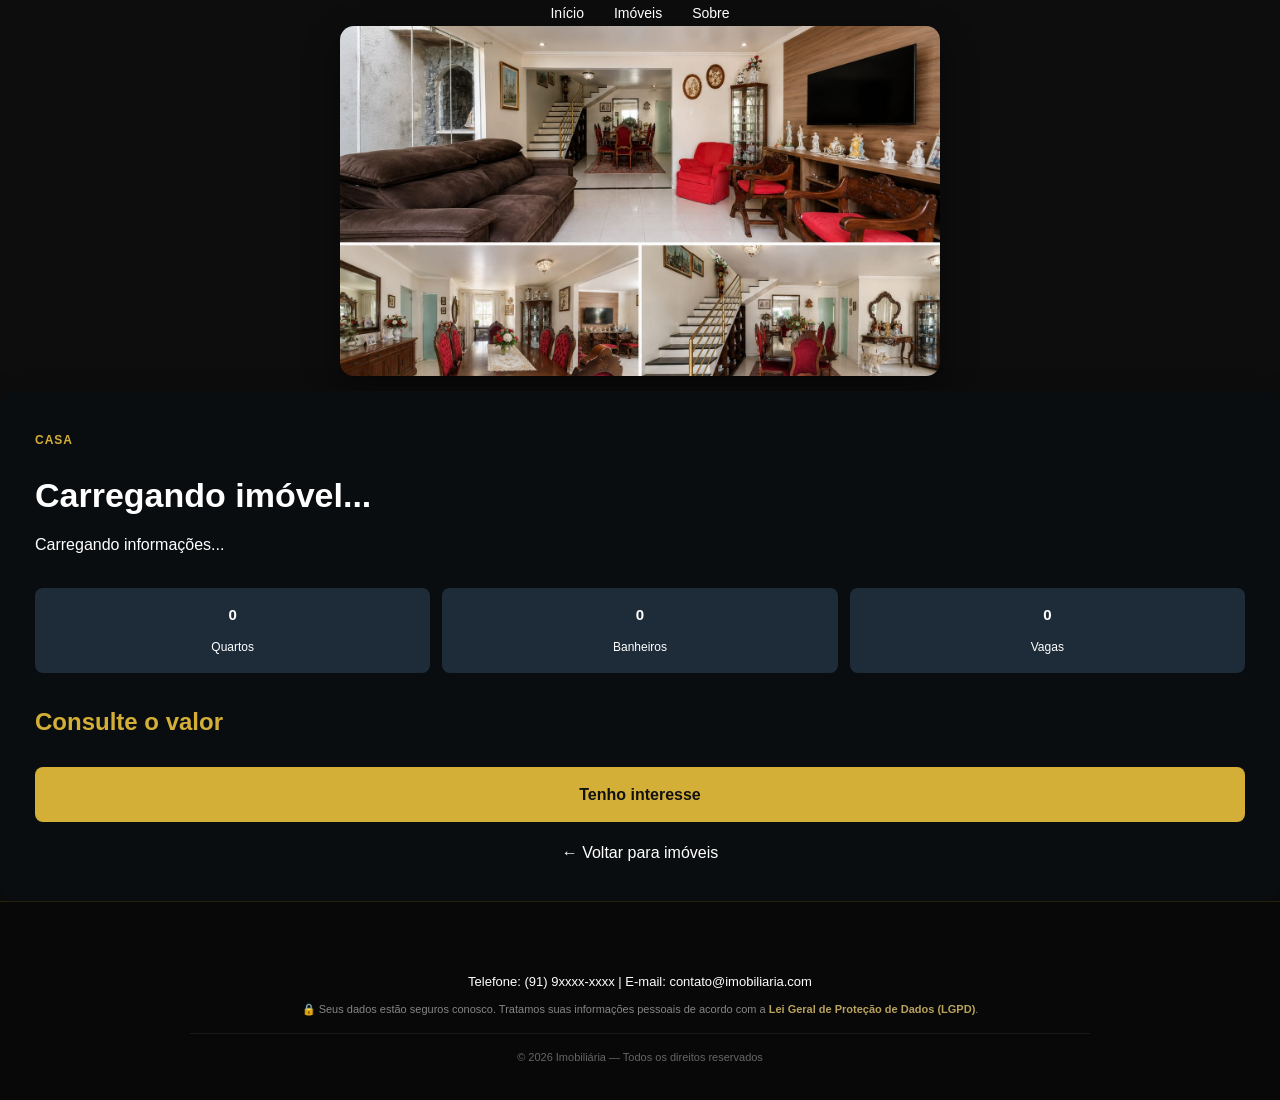
==== imoveis.html @ b68db01e "Primeira versão do site imobiliário" ====
<!DOCTYPE html>
<html lang="pt-BR">

<head>
    <meta charset="UTF-8">
    <meta name="viewport" content="width=device-width, initial-scale=1.0">

    <title>Casa no Umarizal | Marcos Mocoso</title>

    <link rel="stylesheet" href="style.css">
</head>

<body>

    <!-- MENU -->
    <header>
        <nav class="menu">
            <ul>
                <li><a href="index.html">Início</a></li>
                <li><a href="imoveis.html">Imóveis</a></li>
                <li><a href="sobre.html">Sobre</a></li>
                
            </ul>
    </nav>
</header>

    <main class="detalhes-imovel">

    <div class="galeria-imovel">

        <img
            id="fotoPrincipal"
            class="foto-principal-imovel"
            src="img/casa-1.jpg"
            alt="Imóvel"
        >

        <div
            class="miniaturas-imovel"
            id="listaMiniaturas">
        </div>
        
        <!-- MODAL DE ZOOM DA FOTO -->
<div id="modalFoto" class="modal-foto">
    <button id="fecharModal" class="fechar-modal">&times;</button>

    <button id="fotoAnterior" class="seta-foto esquerda">
        &#10094;
    </button>

    <img id="fotoZoom" src="" alt="Foto ampliada">

    <button id="proximaFoto" class="seta-foto direita">
        &#10095;
    </button>
</div>
    </div>


    <div class="informacoes-detalhe">

        <span
            id="tipoImovel"
            class="tipo-imovel">
            CASA
        </span>

        <h1 id="tituloImovel">
            Carregando imóvel...
        </h1>

        <p
            id="descricaoImovel"
            class="descricao-detalhe">
            Carregando informações...
        </p>


        <div class="caracteristicas">

            <div>
                <strong id="quartosImovel">0</strong>
                <span>Quartos</span>
            </div>

            <div>
                <strong id="banheirosImovel">0</strong>
                <span>Banheiros</span>
            </div>

            <div>
                <strong id="vagasImovel">0</strong>
                <span>Vagas</span>
            </div>

        </div>


        <h2
            id="precoImovel"
            class="valor">
            Consulte o valor
        </h2>


                <a
                
            href="index.html#contato"
            class="botao-interesse">
            Tenho interesse
        </a>
            

            <a
            href="index.html#imoveis"
            class="voltar-imoveis">
            ← Voltar para imóveis
        </a>

    </div>

</main>

<script src="java.js/imoveis.js"></script>


  <!--  ABAIXO DAS FOTOS — COLOCA OS IDs NAS INFOS TAMBÉM! 
   
            
 <!- RODAPÉ -->
    <footer>

        <div class="footer-conteudo">

            <p>
                Telefone: (91) 9xxxx-xxxx |
                E-mail: contato@imobiliaria.com
            </p>

            
            <p class="lgpd-texto">
                🔒 Seus dados estão seguros conosco.
                Tratamos suas informações pessoais de acordo
                com a <strong>Lei Geral de Proteção de Dados (LGPD)</strong>.
            </p>

            <p class="copyright">
                &copy; 2026 Imobiliária — Todos os direitos reservados
            </p>

        </div>

    </footer>

</body>

</html>
---- style.css ----
/* =========================================================

   RESET / CONFIGURAÇÕES GERAIS

========================================================= */
* {

    margin: 0;

    padding: 0;

    box-sizing: border-box;

}
html {

    scroll-behavior: smooth;

}
body {

    font-family: "Poppins", sans-serif;

    background: #0d0d0d;

    color: #ffffff;

    line-height: 1.6;

}
img {

    max-width: 100%;

}
a {

    text-decoration: none;

}
button,

input,

textarea,

select {

    font-family: "Poppins", sans-serif;

}
/* =========================================================

   CORES PRINCIPAIS

   Dourado: #d4af37

   Hover: #f0c84b

========================================================= */
/* =========================================================

   CABEÇALHO

========================================================= */
.header {

    width: 100%;

    min-height: 90px;

    padding: 12px 5%;

    display: flex;

    align-items: center;

    justify-content: space-between;

    background: #0d0d0d;

    border-bottom: 1px solid rgba(212, 175, 55, 0.20);

    position: relative;

    z-index: 100;

}
/* =========================================================

   LOGO

========================================================= */
.logo {

    display: flex;

    align-items: center;

}
.logo img {

    width: 270px;

    height: auto;

    display: block;

}
/* =========================================================

   MENU

========================================================= */
.menu ul {

    display: flex;

    align-items: center;

    justify-content: center;

    gap: 30px;

    list-style: none;

}
.menu a {

    color: #ffffff;

    font-size: 14px;

    font-weight: 500;

    transition: 0.3s ease;

}
.menu a:hover,

.menu a.ativo {

    color: #d4af37;

}
/* =========================================================

   HERO / BANNER PRINCIPAL

========================================================= */
.hero {

    min-height: 650px;

    padding: 80px 5%;

    display: grid;

    grid-template-columns: 1fr  0.85fr;

    direction: ltr;

    align-items: center;

    gap: 60px;

    overflow: hidden;

    background:

        linear-gradient(

            90deg,

            #0d0d0d 0%,

            #030405 55%,

            #080b0e 100%

        );

}
/* LINHAS DECORATIVAS */
.hero::before {

    content: "";

    position: absolute;

    width: 500px;

    height: 500px;

    right: -250px;

    top: -150px;

    border: 1px solid rgba(212, 175, 55, 0.15);

    border-radius: 50%;

    pointer-events: none;

}
.hero::after {

    content: "";

    position: absolute;

    width: 350px;

    height: 350px;

    left: -200px;

    bottom: -200px;

    border: 1px solid rgba(255, 255, 255, 0.06);

    border-radius: 50%;

    pointer-events: none;

}
/* =========================================================

   CONTEÚDO DO HERO

========================================================= */
.hero-conteudo {

    max-width: 650px;

    position: relative;

    z-index: 1;

}
/* SUBTÍTULO */
.subtitulo {

    display: inline-block;

    margin-bottom: 20px;

    color: #d4af37;

    font-size: 13px;

    font-weight: 600;

    letter-spacing: 3px;

}
/* TÍTULO */
.hero h1 {

    font-size: clamp(45px, 5vw, 72px);

    line-height: 1.08;

    font-weight: 600;

    margin-bottom: 25px;

    color: #ffffff;

}
.hero h1 span {

    color: #d4af37;

}
/* TEXTO */
.hero-conteudo p {

    max-width: 570px;

    color: #ffffff;

    font-size: 17px;

    line-height: 1.8;

    margin-bottom: 35px;

}
/* =========================================================

   BOTÕES DO HERO

========================================================= */
.hero-botoes {

    display: flex;

    align-items: center;

    gap: 15px;

    flex-wrap: wrap;

}
.botao-principal,

.botao-secundario {

    display: inline-flex;

    justify-content: center;

    align-items: center;

    min-width: 170px;

    padding: 14px 25px;

    border-radius: 6px;

    font-size: 14px;

    font-weight: 600;

    text-align: center;

    text-decoration: none;

    transition: 0.3s ease;

}
/* BOTÃO DOURADO */
.botao-principal {

    background: #d4af37;

    color: #111111;

    box-shadow:

        0 8px 25px rgba(212, 175, 55, 0.20);

}
.botao-principal:hover {

    background: #f0c84b;

    transform: translateY(-3px);

}
/* BOTÃO TRANSPARENTE */
.botao-secundario {

    display: inline-flex;

    justify-content: center;

    align-items: center;

    min-width: 170px;

    padding: 14px 25px;

    border: 1px solid #d4af37;

    border-radius: 6px;

    color: #d4af37;

    background: rgba(255, 255, 255, 0.03);

    font-size: 14px;

    font-weight: 600;

    text-align: center;

    text-decoration: none;

    transition: 0.3s ease;

    box-sizing: border-box;

}
.botao-secundario:hover {

    background: #d4af37;

    color: #111111;

    transform: translateY(-3px);

}
.botao-secundario:hover {

    border-color: #d4af37;

    color: #d4af37;

    transform: translateY(-3px);

}
/* =========================================================

   IMAGEM DE DESTAQUE DO HERO

========================================================= */
/* =========================================================

   IMAGEM DE DESTAQUE DO HERO

========================================================= */
.hero-imagem {

    position: relative;

    border-radius: 18px;

    overflow: hidden;

}
.hero-imagem img {

    width: 100%;

    height: 350px;

    object-fit: cover;

    display: block;

    border-radius: 18px;

    box-shadow: 0 20px 45px rgba(0, 0, 0, 0.45);

}
.informacoes-imovel {

    position: absolute;

    left: 20px;

    bottom: 20px;

    width: fit-content;

    max-width: 80%;

    padding: 12px 18px;

    background: rgba(0, 0, 0, 0.70);

    border-radius: 10px;

    z-index: 2;

    color: #ffffff;

}
.informacoes-imovel h3 {

    margin: 0 0 8px;

    color: #ffffff;

}
.informacoes-imovel p {

    margin: 0 0 8px;

    color: #ffffff;

}
.informacoes-imovel strong {

    color: #d4af37;

}
/* Sombra sobre a foto */
/* INFORMAÇÃO SOBRE A IMAGEM */
.informacao-imovel {

    position: absolute;

    left: 20px;

    right: 20px;

    bottom: 20px;

    padding: 15px;

    background: rgba(13, 13, 13, 0.90);

    border-left: 3px solid #d4af37;

    border-radius: 12px;

    z-index: 10;

}
.informacao-imovel h3 {

    color: #ffffff;

    font-size: 17px;

    margin-bottom: 3px;

}
.informacao-imovel p {

    color: #c8c8c8;

    font-size: 13px;

    margin-bottom: 5px;

}
.informacao-imovel strong {

    color: #d4af37;

    font-size: 14px;

}
/* =========================================================

   SEÇÃO DE IMÓVEIS

========================================================= */
.imoveis {

    padding: 80px 5% 90px;

    background: #111820;

}
/* =========================================================

   TÍTULO DA SEÇÃO

========================================================= */
.titulo-secao {

    max-width: 700px;

    margin: 0 auto 50px;

    text-align: center;

}
.titulo-secao span {

    display: block;

    margin-bottom: 10px;

    color: #d4af37;

    font-size: 12px;

    font-weight: 600;

    letter-spacing: 3px;

}
.titulo-secao h2 {

    color: #ffffff;

    font-size: 38px;

    line-height: 1.2;

    margin-bottom: 15px;

}
.titulo-secao p {

    color: #ffffff;

    font-size: 15px;

}
/* =========================================================

   CARDS DE IMÓVEIS

========================================================= */
.cards-imoveis {

    max-width: 1150px;

    margin: 0 auto;

    display: grid;

    grid-template-columns: repeat(2, 1fr);

    gap: 30px;

}
/* CARD */
.card {

    overflow: hidden;

    background: #16212c;

    border: 1px solid rgba(255, 255, 255, 0.05);

    border-radius: 12px;

    box-shadow:

        0 10px 20px rgba(0, 0, 0, 0.25);

    transition: 0.3s ease;

}
.card:hover {

    transform: translateY(-5px);

    box-shadow:

        0 15px 35px rgba(0, 0, 0, 0.35);

}
/* =========================================================

   FOTOS DOS CARDS

========================================================= */
.card img {

    width: 100%;

    height: 190px;

    object-fit: contain;

    display: block;

}
/* CONTEÚDO */
.card-conteudo {

    padding: 25px;

}
/* TIPO DO IMÓVEL */
.tipo-imovel {

    display: inline-block;

    margin-bottom: 10px;

    color: #d4af37;

    font-size: 12px;

    font-weight: 600;

    letter-spacing: 1px;

}
/* TÍTULO */
.card h3 {

    color: #ffffff;

    font-size: 22px;

    line-height: 1.3;

    margin-bottom: 12px;

}
/* DESCRIÇÃO */
.card p {

    color: #ffffff;

    font-size: 14px;

    line-height: 1.6;

    margin-bottom: 20px;

}
/* =========================================================

   GALERIA DO IMÓVEL

========================================================= */
.galeria-imovel {

    width: 100%;

    max-width: 600px;

    margin: 0 auto;

}
/* FOTO PRINCIPAL */
.foto-principal-imovel {

    width: 100%;

    height: 350px;

    object-fit: cover;

    display: block;

    border-radius: 14px;

    box-shadow: 0 12px 35px rgba(0, 0, 0, 0.45);

}
/* MINIATURAS */
.miniaturas-imovel {

    display: flex;

    gap: 10px;

    margin-top: 12px;

}
.miniaturas-imovel img {

    width: 200px;

    height: 100px;

    object-fit: cover;

    display: block;

    border-radius: 6px;

    cursor: pointer;

    border: 2px solid transparent;

    transition: 0.3s ease;

}
.miniaturas-imovel img:hover {

    border-color: #d4af37;

    transform: translateY(-2px);

}
/* =========================================================

   PREÇO

========================================================= */
.card h4 {

    color: #d4af37;

    font-size: 18px;

    margin-bottom: 18px;

}
/* =========================================================

   BOTÃO DO CARD

========================================================= */
.card .botao {

    display: block;

    width: 100%;

    box-sizing: border-box;

    text-align: center;

    background: #d4af37;

    color: #111111;

    padding: 12px;

    border-radius: 8px;

    font-size: 14px;

    font-weight: 600;

    transition: 0.3s ease;

}
.card .botao:hover {

    background: #f0c84b;

    transform: translateY(-2px);

}
/* =========================================================

   TÍTULO DA PÁGINA DE IMÓVEIS

========================================================= */
.titulo-pagina {

    padding: 60px 5% 40px;

    text-align: center;

    background: #0d0d0d;

}
.titulo-pagina h2 {

    color: #ffffff;

    font-size: 38px;

    margin-bottom: 10px;

}
.titulo-pagina h2 span {

    color: #d4af37;

}
.titulo-pagina p {

    color: #ffffff;

    font-size: 15px;

}
/* =========================================================

   PÁGINA DE DETALHES DO IMÓVEL

========================================================= */
.informacoes-detalhe {

    background: #0a0d0f;

    padding: 35px;

    border-radius: 14px;

    box-shadow:

        0 10px 30px rgba(0, 0, 0, 0.35);

}
.informacoes-detalhe h1 {

    color: #ffffff;

    font-size: 34px;

    line-height: 1.2;

    margin: 15px 0;

}
.descricao-detalhe {

    color: #ffffff;

    font-size: 16px;

    line-height: 1.7;

}
/* =========================================================

   CARACTERÍSTICAS

========================================================= */
.caracteristicas {

    display: grid;

    grid-template-columns: repeat(3, 1fr);

    gap: 12px;

    margin: 30px 0;

}
.caracteristicas div {

    background: #1e2c3a;

    padding: 15px 8px;

    border-radius: 8px;

    text-align: center;

}
.caracteristicas strong {

    display: block;

    color: #ffffff;

    font-size: 15px;

    margin-bottom: 6px;

}
.caracteristicas span {

    color: #ffffff;

    font-size: 12px;

}
/* =========================================================

   VALOR

========================================================= */
.valor {

    color: #d4af37;

    font-size: 24px;

    margin-bottom: 25px;

}
/* =========================================================

   BOTÃO TENHO INTERESSE

========================================================= */
.botao-interesse {

    display: block;

    width: 100%;

    box-sizing: border-box;

    text-align: center;

    background: #d4af37;

    color: #111111;

    text-decoration: none;

    padding: 15px;

    border-radius: 8px;

    font-weight: 600;

    transition: 0.3s;

}
.botao-interesse:hover {

    background: #f0c84b;

    transform: translateY(-2px);

}
/* =========================================================

   VOLTAR PARA IMÓVEIS

========================================================= */
.voltar-imoveis {

    display: block;

    text-align: center;

    color: #ffffff;

    text-decoration: none;

    margin-top: 18px;

    transition: 0.3s;

}
.voltar-imoveis:hover {

    color: #d4af37;

}
/* =========================================================

   PÁGINA SOBRE

========================================================= */
.sobre {

    padding: 80px 5% 90px;

    background: #111820;

}
.sobre > h2 {

    text-align: center;

    color: #ffffff;

    font-size: 38px;

    margin-bottom: 50px;

}
.sobre > h2::after {

    content: "";

    display: block;

    width: 60px;

    height: 2px;

    margin: 15px auto 0;

    background: #d4af37;

}
/* CONTEÚDO */
.sobre-conteudo {

    max-width: 1050px;

    margin: 0 auto;

    display: grid;

    grid-template-columns: 0.8fr 1.2fr;

    gap: 90px;

    align-items: center;

}
/* FOTO DO CORRETOR */
.foto-corretor {

    width: 100%;

    max-width: 400px;

    margin: 0 auto;

}
.foto-corretor img {

    width: 100%;

    max-height: 480px;

    object-fit: cover;

    display: block;

    border-radius: 14px;

    border: 1px solid rgba(212, 175, 55, 0.35);

    box-shadow:

        0 15px 40px rgba(0, 0, 0, 0.35);

}
/* TEXTO */
.texto-sobre h3 {

    color: #d4af37;

    font-size: 30px;

    margin-bottom: 20px;

}
.texto-sobre p {

    color: #ffffff;

    font-size: 15px;

    line-height: 1.8;

    margin-bottom: 18px;

}
.texto-sobre strong {

    color: #d4af37;

}
/* =========================================================
   ÁREA DE CONTATO
========================================================= */
/* =========================================================

   FORMULÁRIO DE CONTATO

========================================================= */
/* Área externa */
.area-formulario {

    min-height: 70vh;

    padding: 70px 20px;

    display: flex;

    justify-content: center;

    align-items: center;

    background: linear-gradient(135deg, #0d0d0d, #151d25);

}
/* Cartão do formulário */
.card-formulario {

    width: 100%;

    max-width: 500px;

    margin: 0 auto;

    padding: 35px;

    background: #0d1114;

    border: 1px solid rgba(212, 175, 55, 0.15);

    border-radius: 14px;

    box-shadow: 0 15px 40px rgba(0, 0, 0, 0.45);

}
/* Logo */
.marcos-logo {

    margin-bottom: 20px;

    text-align: center;

}
.marcos-logo img {

    width: 190px;

    max-width: 80%;

    height: auto;

}
/* Título e descrição */
.card-formulario h2 {

    margin-bottom: 6px;

    color: #ffffff;

    font-size: 28px;

    text-align: center;

}
.card-formulario > p {

    margin-bottom: 25px;

    color: #ffffff;

    font-size: 13px;

    text-align: center;

}
/* Espaçamento dos campos */
.campo {

    margin-bottom: 16px;

}
.campo label {

    display: block;

    margin-bottom: 6px;

    color: #ffffff;

    font-size: 13px;

    font-weight: 500;

}
/* Campos de entrada */
.campo input,

.campo textarea,

.campo select {

    width: 100%;

    padding: 12px 13px;

    border: 1px solid #56606a;

    border-radius: 7px;

    background: #111111;

    color: #ffffff;

    font-family: "Poppins", sans-serif;

    font-size: 13px;

    outline: none;

    transition: border-color 0.3s ease,

                box-shadow 0.3s ease;

    box-sizing: border-box;

}
/* Destaque ao selecionar um campo */
.campo input:focus,

.campo textarea:focus,

.campo select:focus {

    border-color: #d4af37;

    box-shadow: 0 0 0 2px rgba(212, 175, 55, 0.12);

}
/* Texto de orientação */
.campo input::placeholder,

.campo textarea::placeholder {

    color: #888888;

}
/* Mensagem */
.campo textarea {

    min-height: 120px;

    resize: vertical;

}
/* Lista de opções */
.campo select {

    cursor: pointer;

}
/* Botão de envio */
.botao-formulario {

    width: 100%;

    padding: 13px;

    border: none;

    border-radius: 7px;

    background: #d4af37;

    color: #111111;

    font-family: "Poppins", sans-serif;

    font-size: 14px;

    font-weight: 600;

    cursor: pointer;

    transition: background 0.3s ease,

                transform 0.3s ease,

                box-shadow 0.3s ease;

}
/* Efeito ao passar o mouse */
.botao-formulario:hover {

    background: #c29c2b;

    transform: translateY(-2px);

    box-shadow: 0 8px 20px rgba(212, 175, 55, 0.20);

}
.contato {

    padding: 80px 5%;

    background:

        linear-gradient(

            135deg,

            #0e1216,

            #0d0d0d

        );

    text-align: center;

}
.contato > div {

    max-width: 750px;

    margin: 0 auto;

}
.contato span {

    display: block;

    color: #d4af37;

    font-size: 12px;

    font-weight: 600;

    letter-spacing: 3px;

    margin-bottom: 12px;

}
.contato h2 {

    color: #ffffff;

    font-size: 38px;

    line-height: 1.2;

    margin-bottom: 15px;

}
.contato p {

    font-size: 15px;

    margin-bottom: 30px;

}
/* =========================================================

   REDES SOCIAIS

========================================================= */
.redes-sociais {

    display: flex;

    justify-content: center;

    align-items: center;

    gap: 12px;

    margin-top: 20px;

}
.redes-sociais a,

.social-link {

    width: 42px;

    height: 42px;

    display: flex;

    justify-content: center;

    align-items: center;

    border: 1px solid rgba(212, 175, 55, 0.45);

    border-radius: 50%;

    color: #d4af37;

    font-size: 20px;

    font-weight: bold;

    text-decoration: none;

    line-height: 1;

    transition: 0.3s ease;

}
.redes-sociais a:hover,

.social-link:hover {

    background: #d4af37;

    color: #111111;

    transform: translateY(-3px);

}
.social-link span {

    font-size: 20px;

    font-weight: bold;

    line-height: 1;

}
/* =========================================================

   RODAPÉ

========================================================= */
footer {

    padding: 45px 5% 25px;

    text-align: center;

    background: #080808;

    border-top: 1px solid rgba(212, 175, 55, 0.15);

}
footer h3 {

    color: #d4af37;

    font-size: 20px;

    margin-bottom: 8px;

}
footer p {

    color: #ffffff;

    font-size: 13px;

    margin-bottom: 8px;

}
.footer-conteudo {

    max-width: 900px;

    margin: 25px auto 0;

}
.lgpd-texto {

    color: #858585;

    font-size: 11px;

    line-height: 1.6;

}
.lgpd-texto strong {

    color: #b8a25c;

}
.copyright {

    padding-top: 15px;

    margin-top: 15px;

    border-top: 1px solid rgba(255, 255, 255, 0.07);

    color: #666666;

    font-size: 11px;

}
/* =========================================================

   RESPONSIVIDADE - TABLET

========================================================= */
@media (max-width: 950px) {

    .hero {

        grid-template-columns: 1fr;

        padding-top: 60px;

        padding-bottom: 60px;

    }

    .hero-conteudo {

        max-width: 750px;

        margin: 0 auto;

        text-align: center;

    }

    .hero-conteudo p {

        margin-left: auto;

        margin-right: auto;

    }

    .hero-botoes {

        justify-content: center;

    }

    .hero-imagem {

        margin: 0 auto;

        max-width: 650px;

    }

    .cards-imoveis {

        grid-template-columns: repeat(2, 1fr);

    }

    .detalhes-imovel {

        grid-template-columns: 1fr;

        padding: 60px 5%;

    }

    .imagem-detalhe {

        max-width: 700px;

        margin: 0 auto;

    }

    .informacoes-detalhe {

        max-width: 700px;

        width: 100%;

        margin: 0 auto;

    }

    .sobre-conteudo {

        grid-template-columns: 1fr;

        gap: 40px;

    }

    .foto-corretor {

        max-width: 350px;

    }

}
/* =========================================================

   GALERIA DE FOTOS DO IMÓVEL

========================================================= */
/* Foto principal */
.foto-principal-imovel {

    cursor: zoom-in;

}
/* Miniaturas das fotos */
.miniaturas-imovel {

    display: flex;

    flex-wrap: wrap;

    gap: 10px;

    margin-top: 15px;

}
.miniaturas-imovel img {

    width: 100px;

    height: 75px;

    object-fit: cover;

    cursor: pointer;

    flex-shrink: 0;

    border: 2px solid transparent;

    border-radius: 5px;

    transition: border-color 0.3s ease;

}
.miniaturas-imovel img:hover {

    border-color: #d4af37;

}
/* =========================================================

   MODAL DE ZOOM

========================================================= */
.modal-foto {

    display: none !important;

    position: fixed;

    inset: 0;

    z-index: 9999;

    align-items: center;

    justify-content: center;

    padding: 20px;

    background: rgba(0, 0, 0, 0.96);

}
/* Exibe o modal quando ativado pelo JavaScript */
.modal-foto {

    display: none !important;

}
.modal-foto.ativo {

    display: flex !important;

}
/* Foto ampliada */
#fotoZoom {

    display: block;

    max-width: 94vw;

    max-height: 90vh;

    width: auto;

    height: auto;

    object-fit: contain;

    border: 1px solid #d4af37;

    border-radius: 6px;

}
/* Botão de fechar */
.fechar-modal {

    position: absolute;

    top: 15px;

    right: 25px;

    z-index: 10001;

    background: transparent;

    border: none;

    color: #d4af37;

    font-size: 42px;

    cursor: pointer;

}
/* Setas para trocar de foto */
.seta-foto {

    position: absolute;

    top: 50%;

    z-index: 10001;

    display: flex;

    align-items: center;

    justify-content: center;

    width: 45px;

    height: 45px;

    transform: translateY(-50%);

    background: rgba(0, 0, 0, 0.7);

    border: 1px solid #d4af37;

    border-radius: 50%;

    color: #d4af37;

    font-size: 24px;

    cursor: pointer;

}
.seta-foto.esquerda {

    left: 20px;

}
.seta-foto.direita {

    right: 20px;

}
.fechar-modal:hover,

.seta-foto:hover {

    color: #f0c84b;

    border-color: #f0c84b;

}
/* =========================================================

   RESPONSIVIDADE - CELULAR

========================================================= */
@media (max-width: 700px) {

    /* CABEÇALHO */

    .header {

        min-height: auto;

        padding: 12px 20px;

        flex-direction: column;

        gap: 15px;

    }

    .logo img {

        width: 145px;

    }

    .menu ul {

        gap: 15px;

        flex-wrap: wrap;

        justify-content: center;

    }

    .menu a {

        font-size: 12px;

    }

    /* HERO */

    .hero {

        padding: 55px 20px;

        gap: 40px;

    }

    .subtitulo {

        font-size: 10px;

        letter-spacing: 2px;

    }

    .hero h1 {

        font-size: 43px;

    }

    .hero-conteudo p {

        font-size: 15px;

        line-height: 1.7;

    }

    .hero-botoes {

        flex-direction: column;

        width: 100%;

    }

    .botao-principal,

    .botao-secundario {

        width: 100%;

        text-align: center;

    }

    .hero-imagem img {

        height: 280px;

    }

    .informacao-imovel {

        left: 12px;

        right: 12px;

        bottom: 12px;

        padding: 12px;

    }

    /* IMÓVEIS */

    .imoveis {

        padding: 55px 20px 65px;

    }

    .titulo-secao {

        margin-bottom: 35px;

    }

    .titulo-secao h2 {

        font-size: 30px;

    }

    .cards-imoveis {

        grid-template-columns: 1fr;

        gap: 25px;

    }

    .card img {

        height: 210px;

    }

    .card-conteudo {

        padding: 20px;

    }

    .card h3 {

        font-size: 20px;

    }

    /* TÍTULO DE PÁGINA */

    .titulo-pagina {

        padding: 45px 20px 30px;

    }

    .titulo-pagina h2 {

        font-size: 30px;

    }

    /* DETALHES DO IMÓVEL */

    .detalhes-imovel {

        padding: 40px 20px;

    }

    .galeria-imovel {

        max-width: 600px;

        width: 100%;

    }

    .foto-principal-imovel {

        width: 100%;

        height: 350px;

        object-fit: cover;

    }

    .miniaturas-imovel {

        justify-content: center;

        flex-direction: row;

        flex-wrap: nowrap;

        gap: 8px;

        overflow-x: auto;

    }

    .miniaturas-imovel img {

        width: 70px;

        height: 55px;

    }

    .imagem-detalhe img {

        max-height: 300px;

    }

    .informacoes-detalhe {

        padding: 25px 20px;

    }

    .informacoes-detalhe h1 {

        font-size: 28px;

    }

    .descricao-detalhe {

        font-size: 14px;

    }

    .caracteristicas {

        grid-template-columns: 1fr;

        gap: 10px;

        margin: 25px 0;

    }

    .valor {

        font-size: 21px;

    }

    /* SOBRE */

    .sobre {

        padding: 55px 20px 65px;

    }

    .sobre > h2 {

        font-size: 30px;

        margin-bottom: 35px;

    }

    .foto-corretor {

        max-width: 300px;

    }

    .texto-sobre h3 {

        font-size: 25px;

    }

    .texto-sobre p {

        font-size: 14px;

    }

    /* CONTATO DA HOME */

    .contato {

        padding: 60px 20px;

    }

    .contato h2 {

        font-size: 30px;

    }

    /* FORMULÁRIO */

    .area-formulario {

        padding: 45px 15px;

    }

    .card-formulario {

        padding: 25px 20px;

    }

    .marcos-logo img {

        width: 160px;

    }

    .card-formulario h2 {

        font-size: 24px;

    }

    /* REDES SOCIAIS */

    .redes-sociais {

        gap: 10px;

    }

    .redes-sociais a,

    .social-link {

        width: 40px;

        height: 40px;

    }

    /* RODAPÉ */

    footer {

        padding: 35px 20px 20px;

    }

}
/* =========================================================

   AJUSTES DO MODAL PARA CELULAR

========================================================= */
@media (max-width: 600px) {

    .modal-foto {

        padding: 10px;

    }

    #fotoZoom {

        max-width: 96vw;

        max-height: 82vh;

    }

    .fechar-modal {

        top: 8px;

        right: 12px;

        font-size: 36px;

    }

    .seta-foto {

        width: 38px;

        height: 38px;

        font-size: 20px;

    }

    .seta-foto.esquerda {

        left: 5px;

    }

    .seta-foto.direita {

        right: 5px;

    }

}

/* ==========================================
   PÁGINA SOBRE - MARCOS MOSCOSO
   Tema preto e dourado
========================================== */

.pagina-sobre {
    width: min(1120px, 92%);
    margin: 0 auto;
    padding: 65px 0 80px;
    color: #f5f5f5;
}

.sobre-cabecalho {
    text-align: center;
    margin-bottom: 55px;
}

.sobre-subtitulo {
    display: inline-block;
    color: #d4af37;
    font-size: 12px;
    font-weight: 600;
    letter-spacing: 3px;
    margin-bottom: 14px;
}

.sobre-cabecalho h1 {
    margin: 0 0 15px;
    font-size: clamp(34px, 5vw, 52px);
    font-weight: 600;
    color: #ffffff;
}

.sobre-cabecalho h1 span {
    color: #d4af37;
}

.sobre-cabecalho > p {
    color: #bdbdbd;
    font-size: 16px;
    line-height: 1.8;
}

/* Conteúdo em duas colunas */

.sobre-conteudo {
    display: grid;
    grid-template-columns: minmax(280px, 0.85fr) minmax(0, 1.15fr);
    gap: 55px;
    align-items: start;
}

/* Foto */

.foto-corretor {
    position: relative;
    overflow: hidden;
    border: 1px solid rgba(212, 175, 55, 0.45);
    border-radius: 8px;
    background: #151515;
}

.foto-corretor img {
    display: block;
    width: 100%;
    height: 480px;
    object-fit: cover;
    object-position: center top;
}

.foto-legenda {
    padding: 22px;
    background: #151515;
    border-top: 1px solid rgba(212, 175, 55, 0.4);
}

.foto-legenda span {
    color: #d4af37;
    font-size: 10px;
    letter-spacing: 2px;
}

.foto-legenda h2 {
    margin: 9px 0 0;
    color: #ffffff;
    font-size: 23px;
}

/* Texto de apresentação */

.texto-sobre h2 {
    margin: 0 0 22px;
    color: #ffffff;
    font-size: clamp(25px, 3vw, 34px);
    line-height: 1.35;
}

.texto-sobre > p {
    margin: 0 0 18px;
    color: #c7c7c7;
    font-size: 15px;
    line-height: 1.9;
}

.texto-sobre strong {
    color: #e4c65a;
}

/* Credenciais profissionais */

.credenciais {
    margin-top: 32px;
    padding-top: 24px;
    border-top: 1px solid rgba(212, 175, 55, 0.3);
}

.credenciais h3 {
    margin: 0 0 20px;
    color: #d4af37;
    font-size: 18px;
}

.credencial-item {
    display: flex;
    align-items: center;
    gap: 17px;
    padding: 15px 0;
    border-bottom: 1px solid #292929;
}

.credencial-simbolo {
    display: flex;
    align-items: center;
    justify-content: center;
    flex-shrink: 0;
    width: 42px;
    height: 42px;
    border: 1px solid #8f7628;
    border-radius: 50%;
    color: #d4af37;
    font-size: 12px;
}

.credencial-item strong {
    display: block;
    margin-bottom: 5px;
    color: #ffffff;
}

.credencial-item p {
    margin: 0;
    color: #a9a9a9;
    font-size: 14px;
}

/* Missão */

.sobre-missao {
    margin-top: 85px;
    padding: 48px 35px;
    text-align: center;
    background: linear-gradient(135deg, #171717, #101010);
    border: 1px solid rgba(212, 175, 55, 0.35);
    border-radius: 8px;
}

.sobre-missao h2 {
    max-width: 700px;
    margin: 0 auto 18px;
    color: #ffffff;
    font-size: clamp(24px, 4vw, 34px);
    line-height: 1.4;
}

.sobre-missao > p {
    max-width: 720px;
    margin: 0 auto 28px;
    color: #bdbdbd;
    font-size: 15px;
    line-height: 1.9;
}

.sobre-missao .botao-principal {
    display: inline-block;
    padding: 14px 26px;
    color: #111111;
    background: #d4af37;
    border: 1px solid #d4af37;
    border-radius: 4px;
    text-decoration: none;
    font-weight: 600;
    transition: background 0.25s, color 0.25s;
}

.sobre-missao .botao-principal:hover {
    color: #d4af37;
    background: transparent;
}

/* Rodapé */

.rodape-sobre {
    padding: 28px 20px;
    text-align: center;
    background: #080808;
    border-top: 1px solid rgba(212, 175, 55, 0.3);
}

.rodape-sobre p {
    margin: 8px 0;
    color: #a9a9a9;
    font-size: 13px;
    line-height: 1.8;
}

.rodape-sobre span {
    color: #d4af37;
    margin: 0 6px;
}

/* Responsividade para celular */

@media (max-width: 768px) {
    .pagina-sobre {
        padding: 45px 0 55px;
    }

    .sobre-cabecalho {
        margin-bottom: 35px;
    }

    .sobre-conteudo {
        grid-template-columns: 1fr;
        gap: 32px;
    }

    .foto-corretor {
        max-width: 430px;
        width: 100%;
        margin: 0 auto;
    }

    .foto-corretor img {
        height: auto;
        max-height: 480px;
        aspect-ratio: 4 / 5;
    }

    .sobre-missao {
        margin-top: 50px;
        padding: 35px 22px;
    }

    .rodape-sobre p {
        overflow-wrap: anywhere;
    }
}
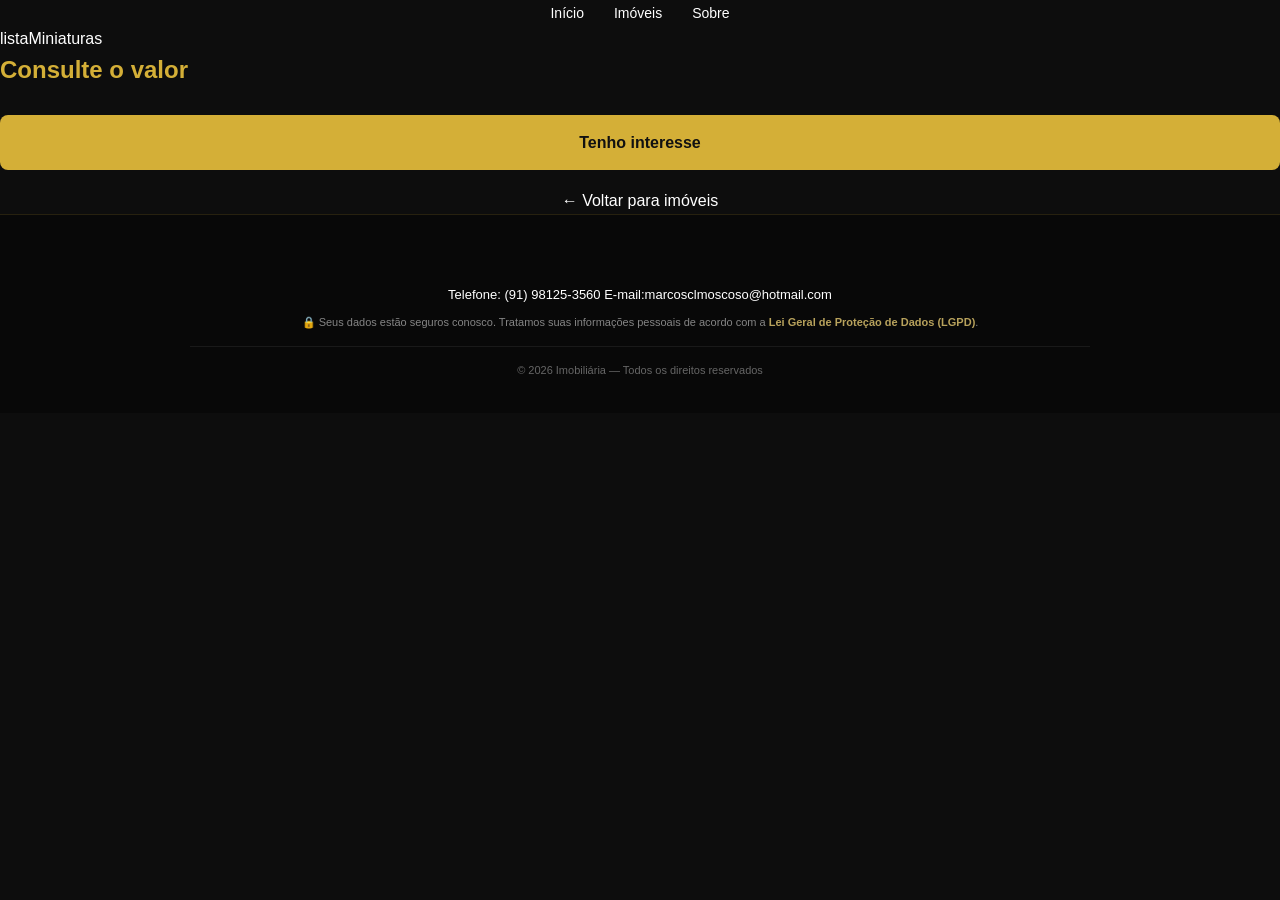
==== commit 5cfa076d: "Adicina requirements.txt" ====
--- a/imoveis.html
+++ b/imoveis.html
@@ -24,74 +24,7 @@
     </nav>
 </header>
 
-    <main class="detalhes-imovel">
-
-    <div class="galeria-imovel">
-
-        <img
-            id="fotoPrincipal"
-            class="foto-principal-imovel"
-            src="img/casa-1.jpg"
-            alt="Imóvel"
-        >
-
-        <div
-            class="miniaturas-imovel"
-            id="listaMiniaturas">
-        </div>
-        
-        <!-- MODAL DE ZOOM DA FOTO -->
-<div id="modalFoto" class="modal-foto">
-    <button id="fecharModal" class="fechar-modal">&times;</button>
-
-    <button id="fotoAnterior" class="seta-foto esquerda">
-        &#10094;
-    </button>
-
-    <img id="fotoZoom" src="" alt="Foto ampliada">
-
-    <button id="proximaFoto" class="seta-foto direita">
-        &#10095;
-    </button>
-</div>
-    </div>
-
-
-    <div class="informacoes-detalhe">
-
-        <span
-            id="tipoImovel"
-            class="tipo-imovel">
-            CASA
-        </span>
-
-        <h1 id="tituloImovel">
-            Carregando imóvel...
-        </h1>
-
-        <p
-            id="descricaoImovel"
-            class="descricao-detalhe">
-            Carregando informações...
-        </p>
-
-
-        <div class="caracteristicas">
-
-            <div>
-                <strong id="quartosImovel">0</strong>
-                <span>Quartos</span>
-            </div>
-
-            <div>
-                <strong id="banheirosImovel">0</strong>
-                <span>Banheiros</span>
-            </div>
-
-            <div>
-                <strong id="vagasImovel">0</strong>
-                <span>Vagas</span>
-            </div>
+   listaMiniaturas
 
         </div>
 
@@ -133,8 +66,8 @@
         <div class="footer-conteudo">
 
             <p>
-                Telefone: (91) 9xxxx-xxxx |
-                E-mail: contato@imobiliaria.com
+                Telefone: (91) 98125-3560
+                E-mail:marcosclmoscoso@hotmail.com
             </p>
 
             
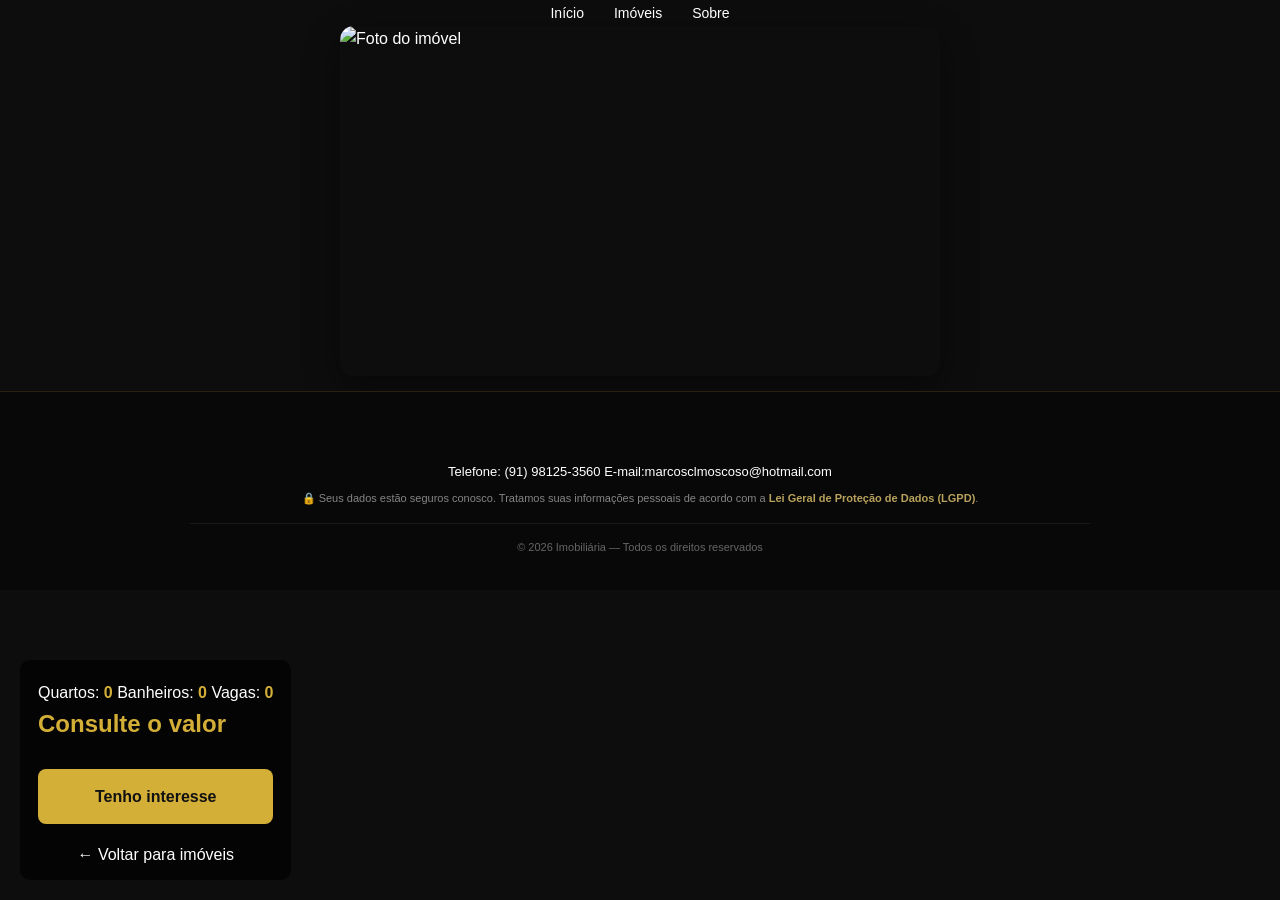
==== commit aa77d8f0: "Ajuste no site e servidor fumcionando" ====
--- a/imoveis.html
+++ b/imoveis.html
@@ -24,35 +24,73 @@
     </nav>
 </header>
 
-   listaMiniaturas
+   
+<main class="detalhes-imovel">
+
+    <section class="galeria-imovel">
+
+        <img
+            id="fotoPrincipal"
+            class="foto-principal-imovel"
+            src=""
+            alt="Foto do imóvel"
+        >
+
+        <div
+            id="listaMiniaturas"
+            class="miniaturas-imovel">
+        </div>
+
+    </section>
+
+    <section class="informacoes-imovel">
+
+        <span id="tipoImovel"></span>
+
+        <h1 id="tituloImovel"></h1>
+
+        <p id="descricaoImovel"></p>
+
+        <div class="detalhes">
+
+            <span>
+                Quartos:
+                <strong id="quartosImovel">0</strong>
+            </span>
+
+            <span>
+                Banheiros:
+                <strong id="banheirosImovel">0</strong>
+            </span>
+
+            <span>
+                Vagas:
+                <strong id="vagasImovel">0</strong>
+            </span>
 
         </div>
 
-
-        <h2
-            id="precoImovel"
-            class="valor">
+        <h2 id="precoImovel" class="valor">
             Consulte o valor
         </h2>
 
-
-                <a
-                
+        <a
             href="index.html#contato"
             class="botao-interesse">
             Tenho interesse
         </a>
-            
 
-            <a
+        <a
             href="index.html#imoveis"
             class="voltar-imoveis">
             ← Voltar para imóveis
         </a>
 
-    </div>
+    </section>
 
 </main>
+
+
 
 <script src="java.js/imoveis.js"></script>
 
